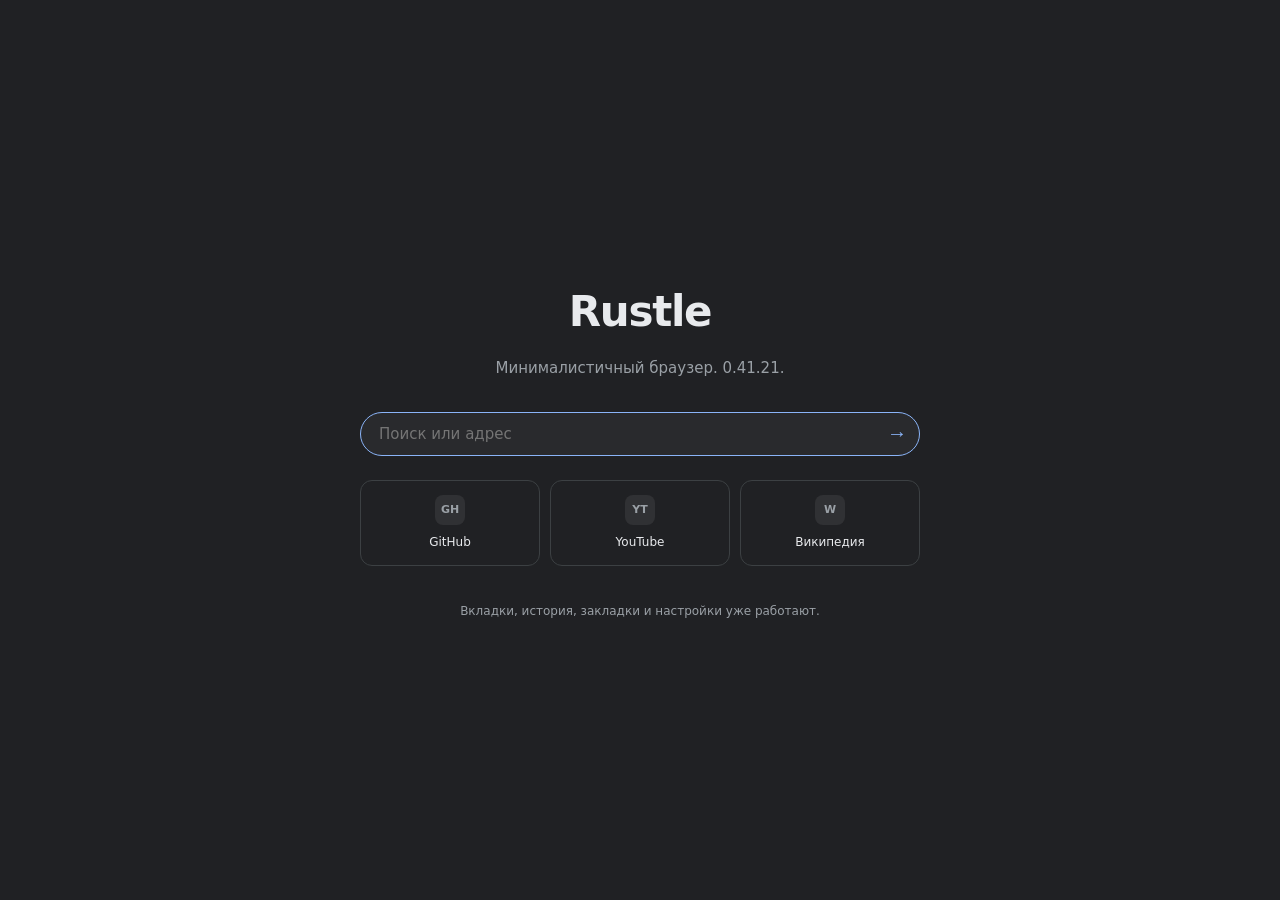
==== crates/rustle-ui/assets/newtab/index.html @ 1309f54e "patch: Rustle 0.41.21 settings rail and quick menu pages" ====
<!doctype html>
<html lang="ru">
<head>
  <meta charset="utf-8">
  <meta name="viewport" content="width=device-width, initial-scale=1">
  <title>Новая вкладка</title>
  <link rel="stylesheet" href="newtab.css">
</head>
<body>
  <main class="page">
    <div class="brand">Rustle</div>
    <p class="tagline">Минималистичный браузер. 0.41.21.</p>

    <form class="search" id="search" role="search">
      <input class="search__input" id="q" type="text" placeholder="Поиск или адрес" autocomplete="off" autofocus>
      <button class="search__button" type="submit" aria-label="Найти">→</button>
    </form>

    <nav class="shortcuts" aria-label="Быстрые ссылки">
      <a class="shortcut" href="https://github.com/d1m40fficial/rustle">
        <span class="shortcut__mark">GH</span>
        <span>GitHub</span>
      </a>
      <a class="shortcut" href="https://www.youtube.com">
        <span class="shortcut__mark">YT</span>
        <span>YouTube</span>
      </a>
      <a class="shortcut" href="https://ru.wikipedia.org">
        <span class="shortcut__mark">W</span>
        <span>Википедия</span>
      </a>
    </nav>

    <p class="hint">Вкладки, история, закладки и настройки уже работают.</p>
  </main>
  <script src="newtab.js"></script>
</body>
</html>
---- crates/rustle-ui/assets/newtab/newtab.css ----
:root {
  --bg: #202124;
  --bg-elevated: #292a2d;
  --border: #3c4043;
  --text: #e8eaed;
  --text-muted: #9aa0a6;
  --accent: #8ab4f8;
}

* {
  box-sizing: border-box;
}

html,
body {
  height: 100%;
}

body {
  margin: 0;
  background: var(--bg);
  color: var(--text);
  font: 15px/1.5 "Segoe UI", system-ui, sans-serif;
}

.page {
  min-height: 100%;
  display: flex;
  flex-direction: column;
  align-items: center;
  justify-content: center;
  gap: 14px;
  padding: 48px 24px;
}

.brand {
  font-size: 42px;
  font-weight: 600;
  letter-spacing: -0.03em;
}

.tagline {
  margin: 0;
  color: var(--text-muted);
}

.search {
  width: min(560px, 100%);
  height: 44px;
  display: flex;
  align-items: center;
  gap: 8px;
  margin-top: 18px;
  padding: 0 8px 0 16px;
  border: 1px solid var(--border);
  border-radius: 22px;
  background: var(--bg-elevated);
}

.search:focus-within {
  border-color: var(--accent);
}

.search__input {
  flex: 1;
  min-width: 0;
  border: 0;
  outline: 0;
  background: transparent;
  color: var(--text);
  font: inherit;
}

.search__button {
  width: 30px;
  height: 30px;
  border: 0;
  border-radius: 50%;
  background: transparent;
  color: var(--accent);
  font-size: 20px;
  cursor: pointer;
}

.search__button:hover {
  background: #303134;
}

.shortcuts {
  width: min(560px, 100%);
  display: flex;
  gap: 10px;
  margin-top: 10px;
}

.shortcut {
  flex: 1;
  display: flex;
  flex-direction: column;
  align-items: center;
  gap: 8px;
  padding: 14px 8px;
  border: 1px solid var(--border);
  border-radius: 12px;
  color: var(--text);
  text-decoration: none;
  font-size: 12px;
}

.shortcut:hover {
  background: var(--bg-elevated);
}

.shortcut__mark {
  width: 30px;
  height: 30px;
  display: inline-flex;
  align-items: center;
  justify-content: center;
  border-radius: 8px;
  background: #303134;
  color: var(--text-muted);
  font-size: 11px;
  font-weight: 600;
}

.hint {
  max-width: 520px;
  margin: 22px 0 0;
  color: var(--text-muted);
  font-size: 12px;
  text-align: center;
}
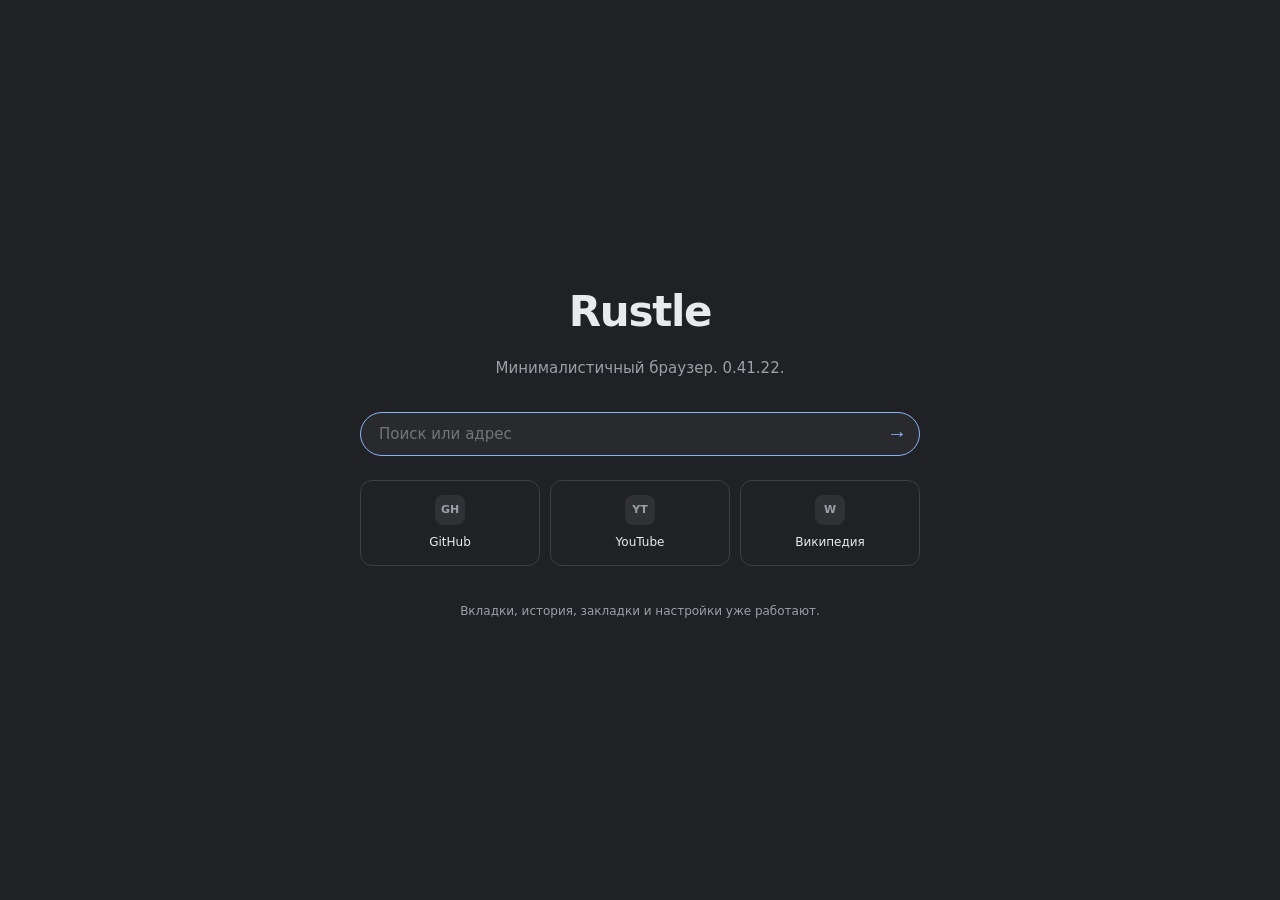
==== commit 4afd8831: "patch: Rustle 0.41.22 settings rail and history hit" ====
--- a/crates/rustle-ui/assets/newtab/index.html
+++ b/crates/rustle-ui/assets/newtab/index.html
@@ -9,7 +9,7 @@
 <body>
   <main class="page">
     <div class="brand">Rustle</div>
-    <p class="tagline">Минималистичный браузер. 0.41.21.</p>
+    <p class="tagline">Минималистичный браузер. 0.41.22.</p>
 
     <form class="search" id="search" role="search">
       <input class="search__input" id="q" type="text" placeholder="Поиск или адрес" autocomplete="off" autofocus>
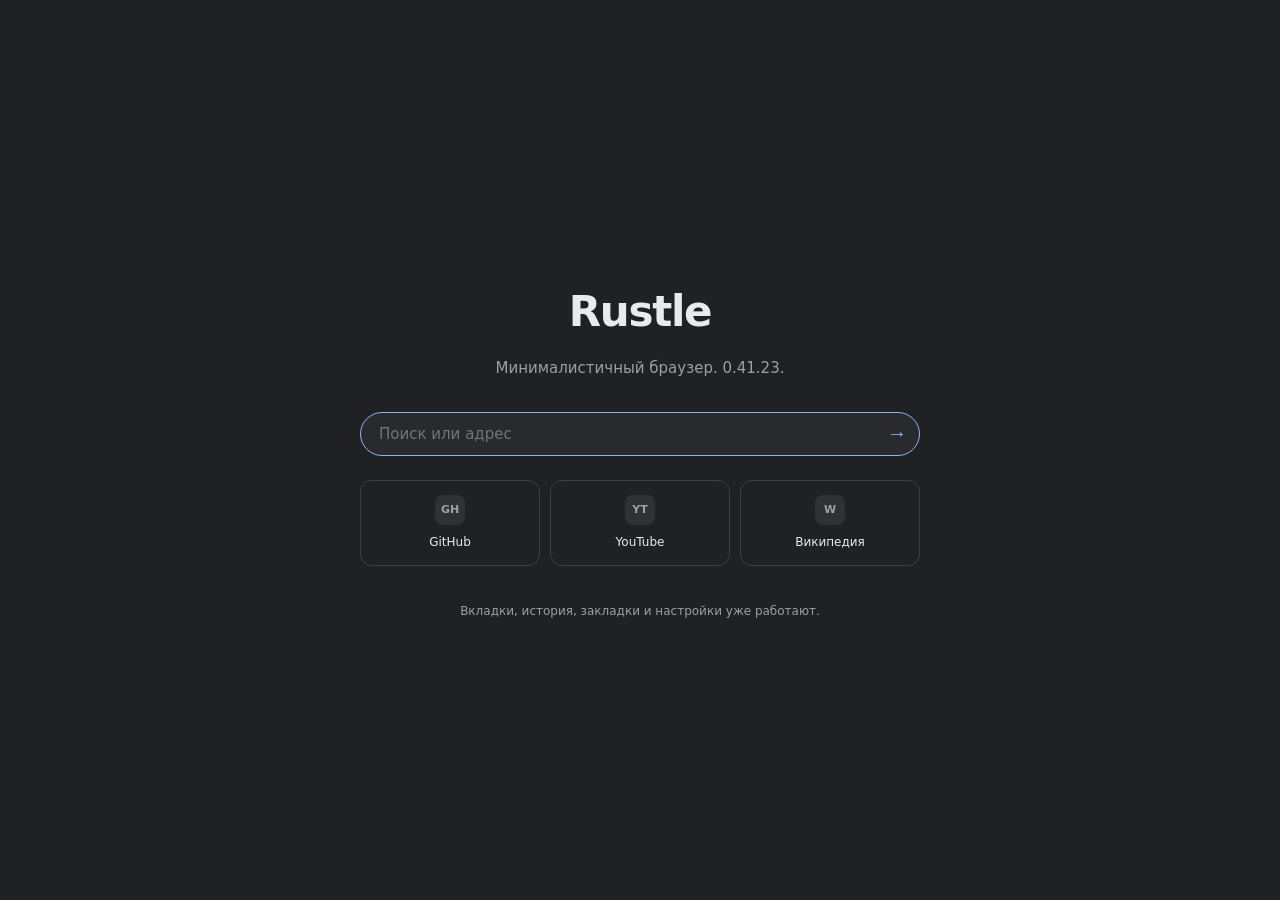
==== commit 12669e6c: "patch: Rustle 0.41.23 settings clicks and page actions" ====
--- a/crates/rustle-ui/assets/newtab/index.html
+++ b/crates/rustle-ui/assets/newtab/index.html
@@ -9,7 +9,7 @@
 <body>
   <main class="page">
     <div class="brand">Rustle</div>
-    <p class="tagline">Минималистичный браузер. 0.41.22.</p>
+    <p class="tagline">Минималистичный браузер. 0.41.23.</p>
 
     <form class="search" id="search" role="search">
       <input class="search__input" id="q" type="text" placeholder="Поиск или адрес" autocomplete="off" autofocus>
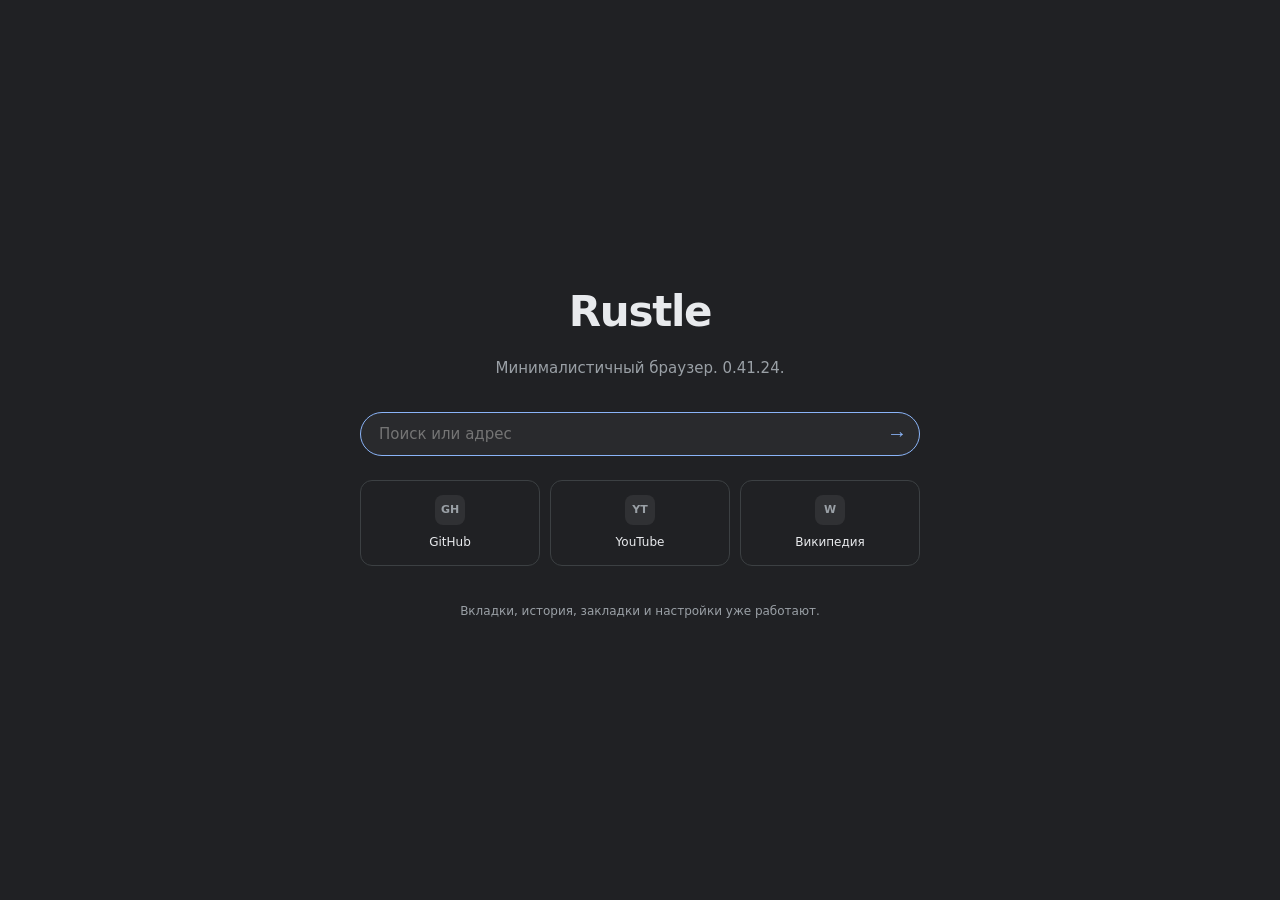
==== commit 0d538130: "patch: Rustle 0.41.24 restore settings sections" ====
--- a/crates/rustle-ui/assets/newtab/index.html
+++ b/crates/rustle-ui/assets/newtab/index.html
@@ -9,7 +9,7 @@
 <body>
   <main class="page">
     <div class="brand">Rustle</div>
-    <p class="tagline">Минималистичный браузер. 0.41.23.</p>
+    <p class="tagline">Минималистичный браузер. 0.41.24.</p>
 
     <form class="search" id="search" role="search">
       <input class="search__input" id="q" type="text" placeholder="Поиск или адрес" autocomplete="off" autofocus>
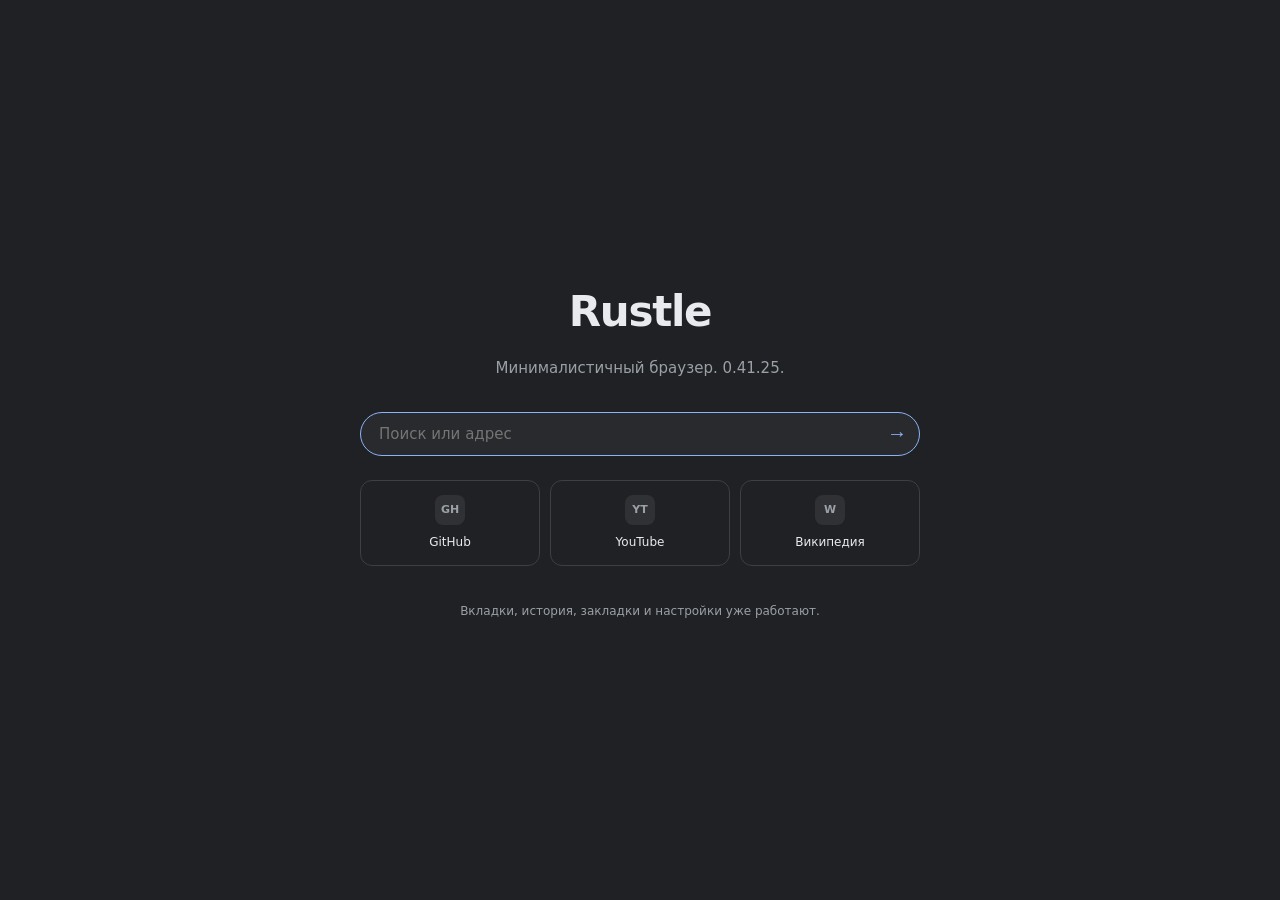
==== commit 7222b8e9: "patch: Rustle 0.41.25 settings scroll and page actions" ====
--- a/crates/rustle-ui/assets/newtab/index.html
+++ b/crates/rustle-ui/assets/newtab/index.html
@@ -9,7 +9,7 @@
 <body>
   <main class="page">
     <div class="brand">Rustle</div>
-    <p class="tagline">Минималистичный браузер. 0.41.24.</p>
+    <p class="tagline">Минималистичный браузер. 0.41.25.</p>
 
     <form class="search" id="search" role="search">
       <input class="search__input" id="q" type="text" placeholder="Поиск или адрес" autocomplete="off" autofocus>
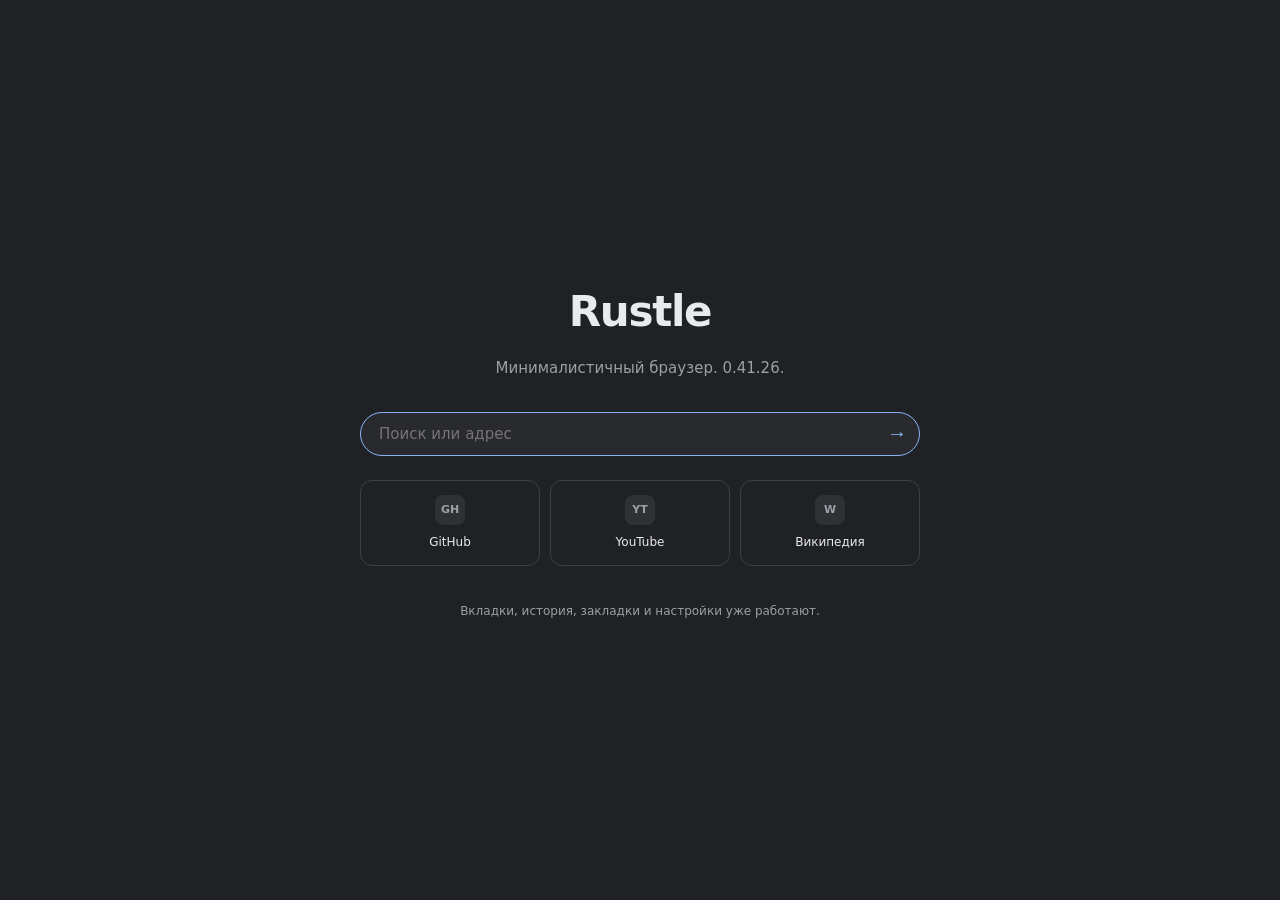
==== commit cf461bad: "patch: Rustle 0.41.26 settings toggles and new tabs" ====
--- a/crates/rustle-ui/assets/newtab/index.html
+++ b/crates/rustle-ui/assets/newtab/index.html
@@ -9,7 +9,7 @@
 <body>
   <main class="page">
     <div class="brand">Rustle</div>
-    <p class="tagline">Минималистичный браузер. 0.41.25.</p>
+    <p class="tagline">Минималистичный браузер. 0.41.26.</p>
 
     <form class="search" id="search" role="search">
       <input class="search__input" id="q" type="text" placeholder="Поиск или адрес" autocomplete="off" autofocus>
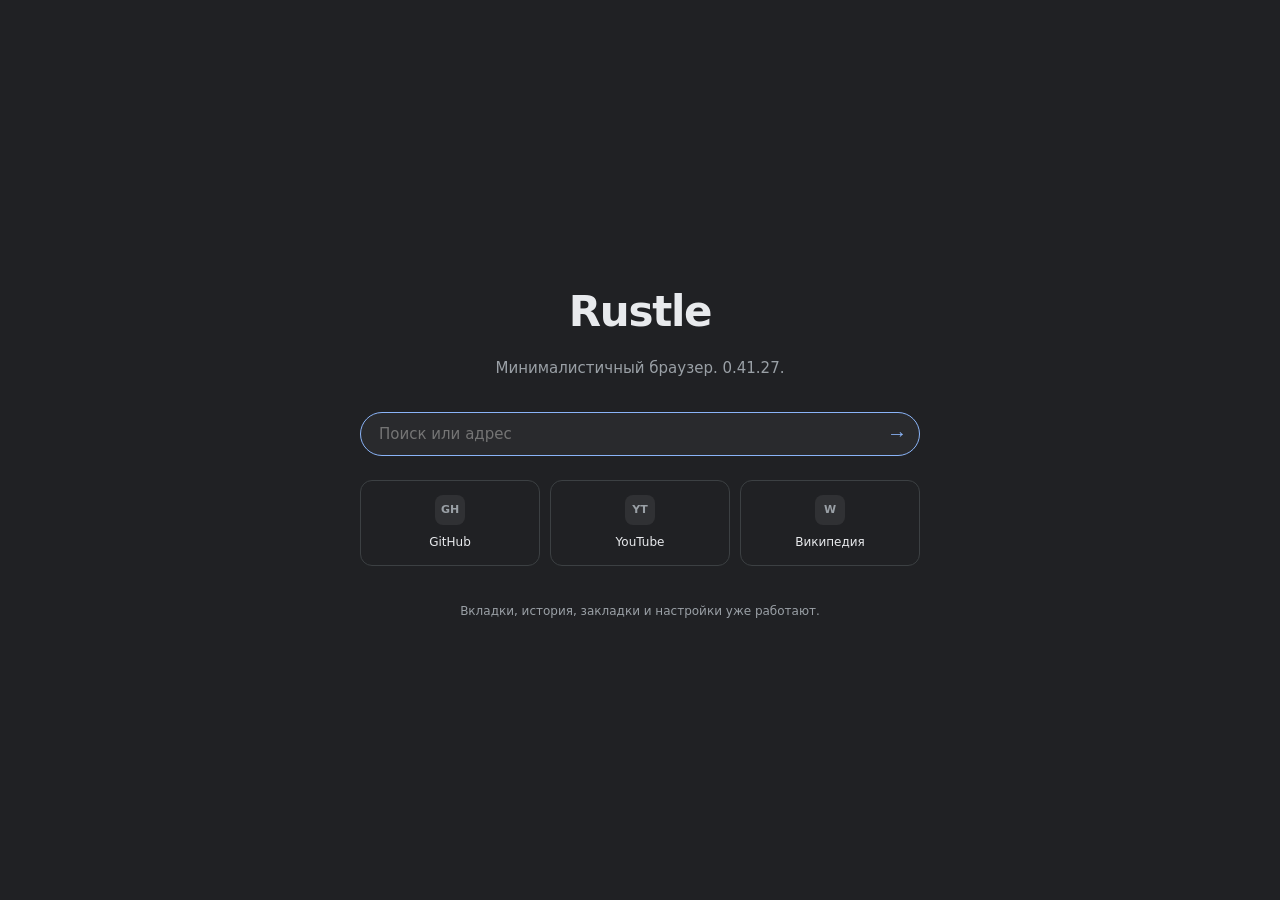
==== commit cc87db88: "patch: Rustle 0.41.27 settings persistence and open tab" ====
--- a/crates/rustle-ui/assets/newtab/index.html
+++ b/crates/rustle-ui/assets/newtab/index.html
@@ -9,7 +9,7 @@
 <body>
   <main class="page">
     <div class="brand">Rustle</div>
-    <p class="tagline">Минималистичный браузер. 0.41.26.</p>
+    <p class="tagline">Минималистичный браузер. 0.41.27.</p>
 
     <form class="search" id="search" role="search">
       <input class="search__input" id="q" type="text" placeholder="Поиск или адрес" autocomplete="off" autofocus>
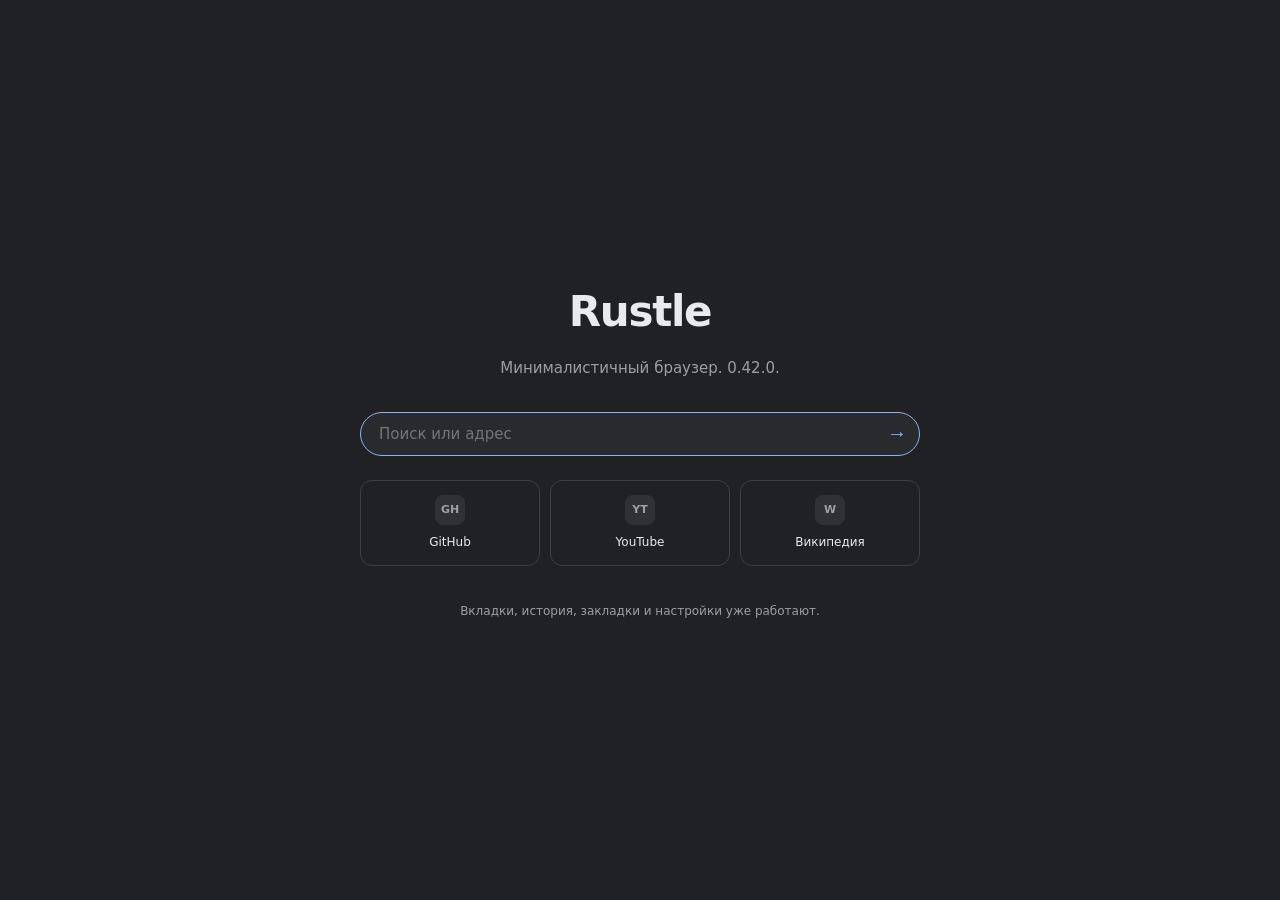
==== commit 6d4a02be: "release: Rustle 0.42.0" ====
--- a/crates/rustle-ui/assets/newtab/index.html
+++ b/crates/rustle-ui/assets/newtab/index.html
@@ -9,7 +9,7 @@
 <body>
   <main class="page">
     <div class="brand">Rustle</div>
-    <p class="tagline">Минималистичный браузер. 0.41.27.</p>
+    <p class="tagline">Минималистичный браузер. 0.42.0.</p>
 
     <form class="search" id="search" role="search">
       <input class="search__input" id="q" type="text" placeholder="Поиск или адрес" autocomplete="off" autofocus>
